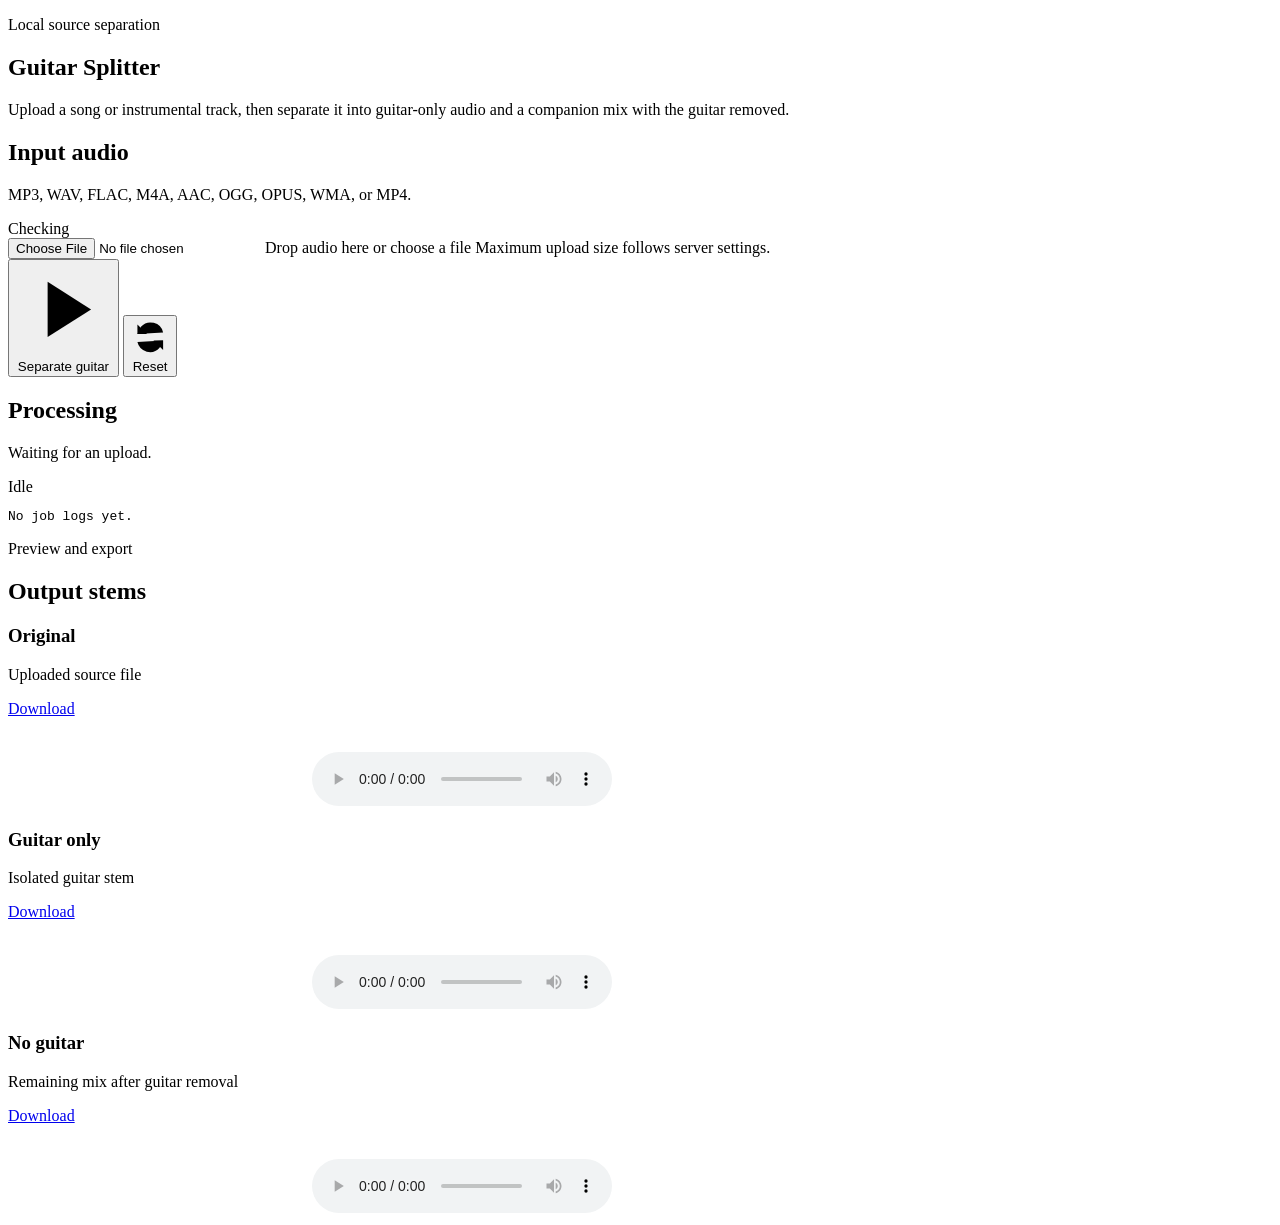
==== frontend/index.html @ 6873198f "separate frontend deployment" ====
<!doctype html>
<html lang="en">
  <head>
    <meta charset="utf-8" />
    <meta name="viewport" content="width=device-width, initial-scale=1" />
    <title>Guitar Splitter</title>
    <link rel="stylesheet" href="/assets/styles.css" />
  </head>
  <body>
    <main class="shell">
      <section class="workspace">
        <div class="intro">
          <p class="eyebrow">Local source separation</p>
          <h1>Guitar Splitter</h1>
          <p class="summary">
            Upload a song or instrumental track, then separate it into guitar-only audio
            and a companion mix with the guitar removed.
          </p>
        </div>

        <section class="panel upload-panel" aria-labelledby="upload-title">
          <div class="panel-heading">
            <div>
              <h2 id="upload-title">Input audio</h2>
              <p>MP3, WAV, FLAC, M4A, AAC, OGG, OPUS, WMA, or MP4.</p>
            </div>
            <div id="healthBadge" class="badge badge-pending">Checking</div>
          </div>

          <form id="uploadForm">
            <label id="dropZone" class="drop-zone" for="audioFile">
              <input id="audioFile" name="audio" type="file" accept="audio/*,video/mp4" />
              <span class="drop-title">Drop audio here or choose a file</span>
              <span id="fileMeta" class="drop-meta">Maximum upload size follows server settings.</span>
            </label>

            <div class="actions">
              <button id="startButton" class="primary-button" type="submit">
                <svg viewBox="0 0 24 24" aria-hidden="true">
                  <path d="M8 5v14l11-7z"></path>
                </svg>
                Separate guitar
              </button>
              <button id="resetButton" class="ghost-button" type="button">
                <svg viewBox="0 0 24 24" aria-hidden="true">
                  <path d="M4 4v6h6M20 20v-6h-6"></path>
                  <path d="M20 9A8 8 0 0 0 6.2 5.5L4 10m16 4-2.2 4.5A8 8 0 0 1 4 15"></path>
                </svg>
                Reset
              </button>
            </div>
          </form>
        </section>

        <section class="panel status-panel" aria-labelledby="status-title">
          <div class="panel-heading compact">
            <div>
              <h2 id="status-title">Processing</h2>
              <p id="statusText">Waiting for an upload.</p>
            </div>
            <div id="jobBadge" class="badge">Idle</div>
          </div>
          <div class="progress-track" aria-hidden="true">
            <div id="progressBar" class="progress-bar"></div>
          </div>
          <pre id="logOutput" class="log-output">No job logs yet.</pre>
        </section>
      </section>

      <section class="results" aria-labelledby="results-title">
        <div class="results-heading">
          <div>
            <p class="eyebrow">Preview and export</p>
            <h2 id="results-title">Output stems</h2>
          </div>
        </div>

        <div class="track-grid">
          <article class="track">
            <div class="track-top">
              <div>
                <h3>Original</h3>
                <p>Uploaded source file</p>
              </div>
              <a id="downloadOriginal" class="download-link is-disabled" href="#" aria-disabled="true">Download</a>
            </div>
            <canvas id="waveOriginal" class="waveform" height="88"></canvas>
            <audio id="audioOriginal" controls></audio>
          </article>

          <article class="track">
            <div class="track-top">
              <div>
                <h3>Guitar only</h3>
                <p>Isolated guitar stem</p>
              </div>
              <a id="downloadGuitar" class="download-link is-disabled" href="#" aria-disabled="true">Download</a>
            </div>
            <canvas id="waveGuitar" class="waveform" height="88"></canvas>
            <audio id="audioGuitar" controls></audio>
          </article>

          <article class="track">
            <div class="track-top">
              <div>
                <h3>No guitar</h3>
                <p>Remaining mix after guitar removal</p>
              </div>
              <a id="downloadNoGuitar" class="download-link is-disabled" href="#" aria-disabled="true">Download</a>
            </div>
            <canvas id="waveNoGuitar" class="waveform" height="88"></canvas>
            <audio id="audioNoGuitar" controls></audio>
          </article>
        </div>
      </section>
    </main>

    <script src="/assets/app.js" defer></script>
  </body>
</html>
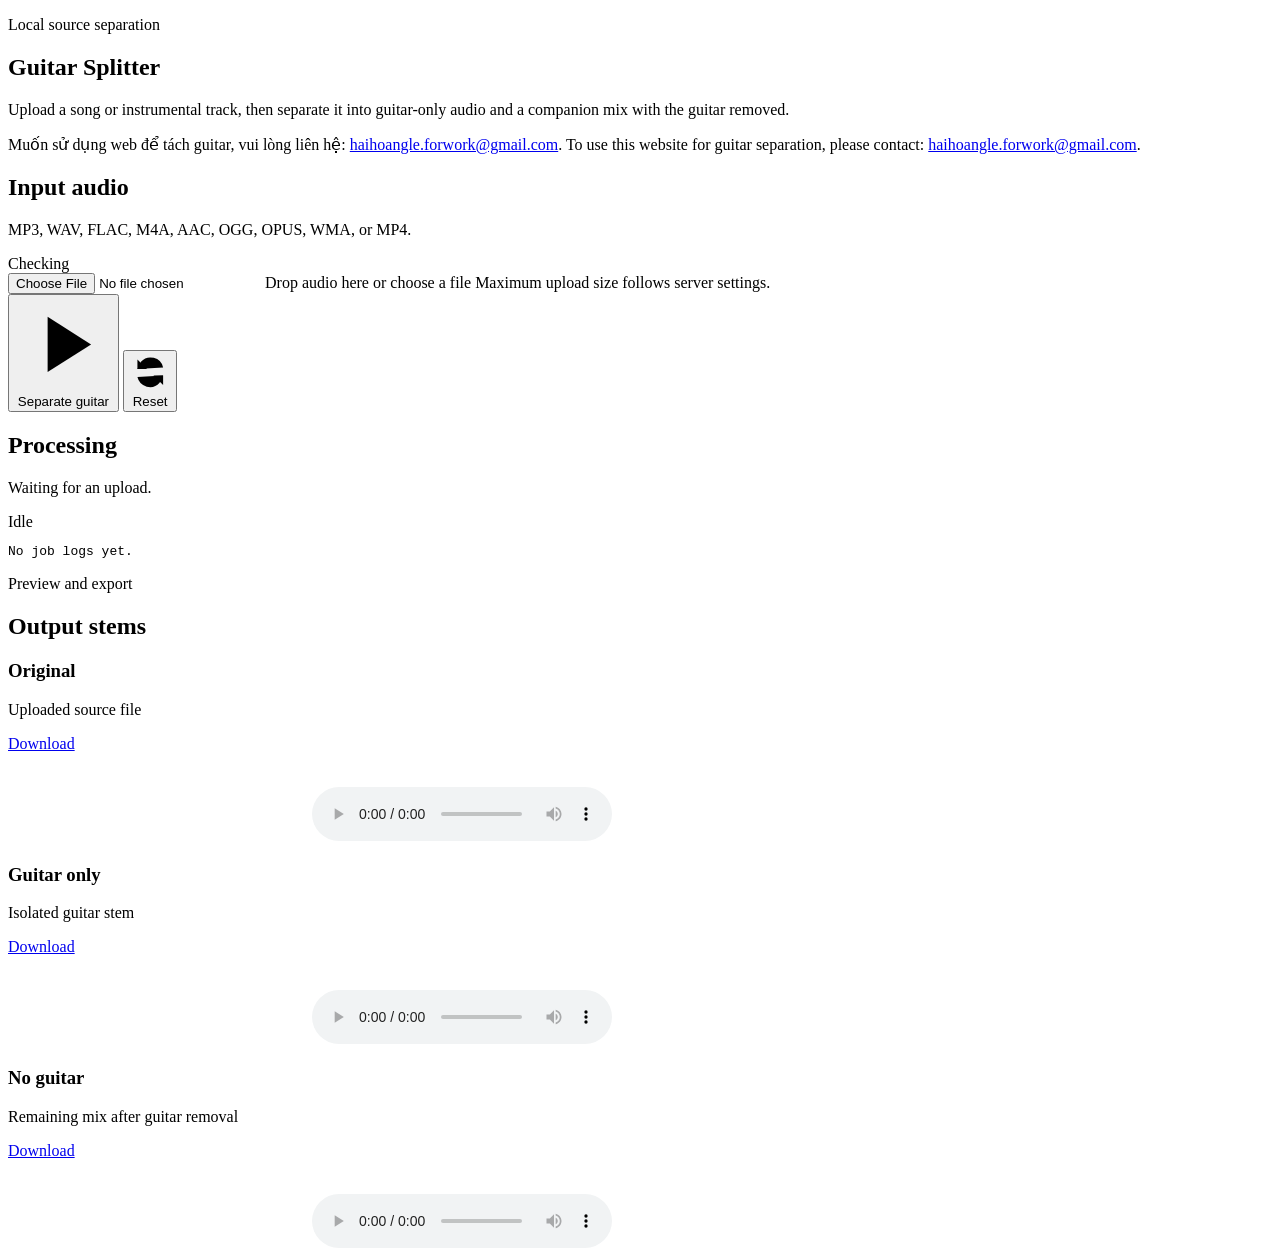
==== commit e165545b: "add contact notice to frontend" ====
--- a/frontend/index.html
+++ b/frontend/index.html
@@ -15,6 +15,12 @@
           <p class="summary">
             Upload a song or instrumental track, then separate it into guitar-only audio
             and a companion mix with the guitar removed.
+          </p>
+          <p class="contact-note">
+            Muốn sử dụng web để tách guitar, vui lòng liên hệ:
+            <a href="mailto:haihoangle.forwork@gmail.com">haihoangle.forwork@gmail.com</a>.
+            To use this website for guitar separation, please contact:
+            <a href="mailto:haihoangle.forwork@gmail.com">haihoangle.forwork@gmail.com</a>.
           </p>
         </div>
 
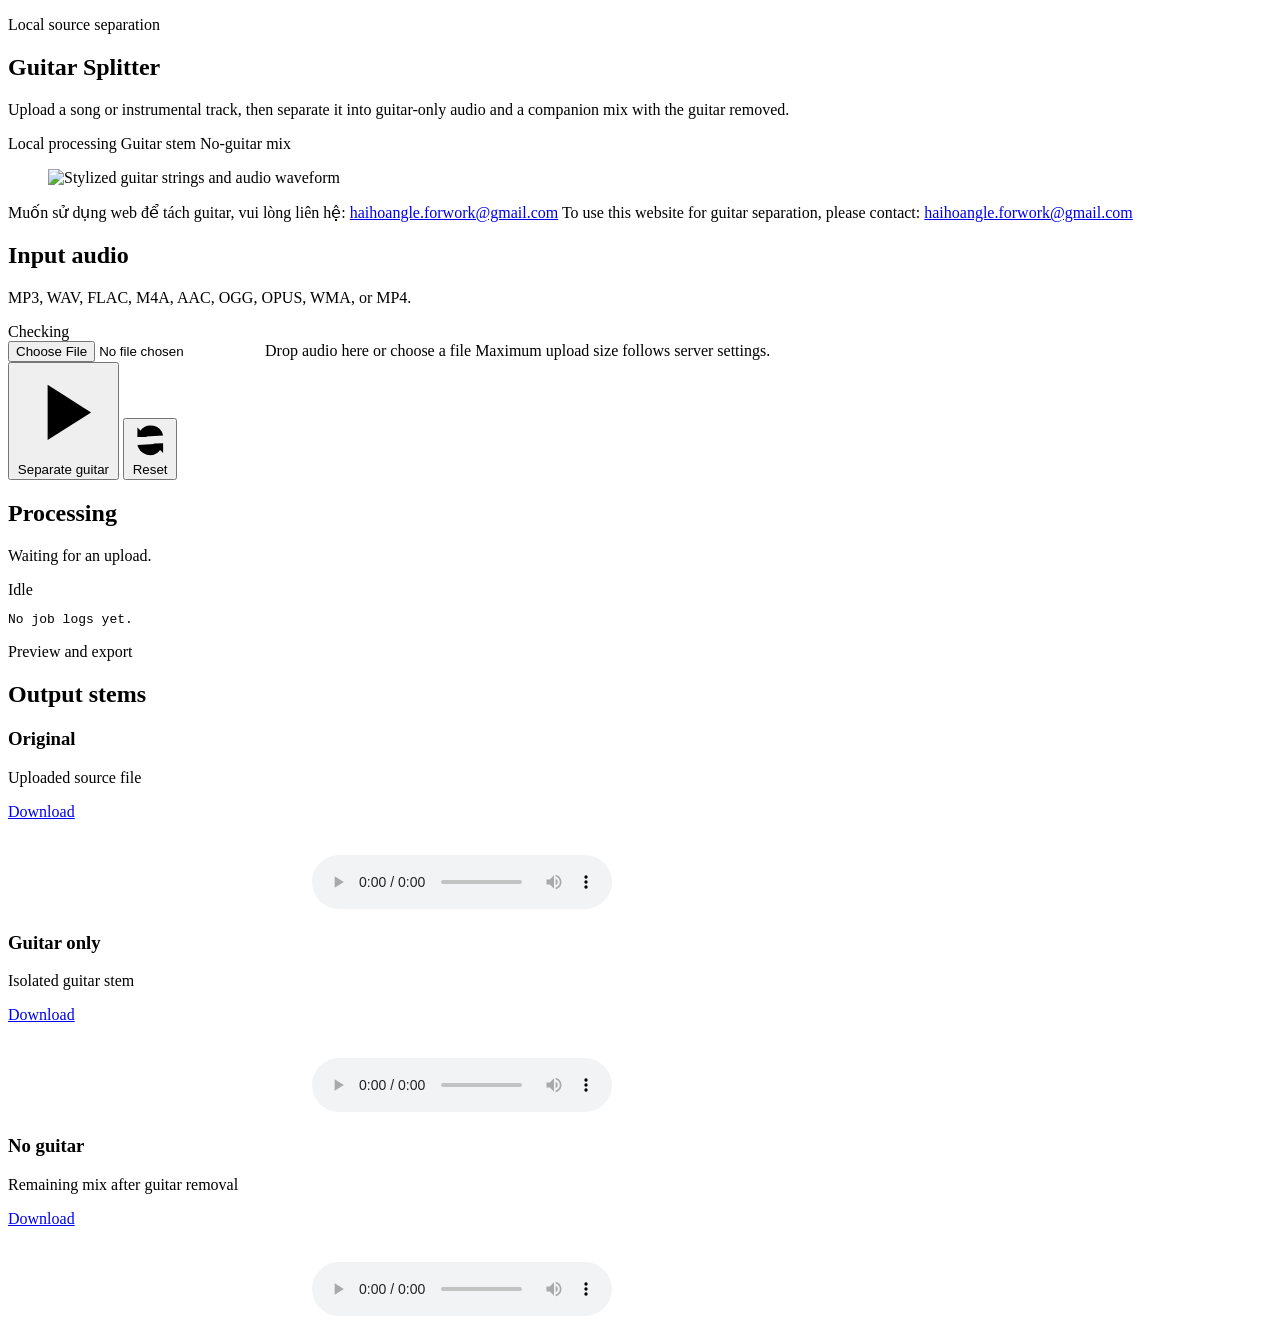
==== commit a4b1dcf1: "polish frontend visual design" ====
--- a/frontend/index.html
+++ b/frontend/index.html
@@ -16,11 +16,19 @@
             Upload a song or instrumental track, then separate it into guitar-only audio
             and a companion mix with the guitar removed.
           </p>
+          <div class="hero-points" aria-label="Supported workflow highlights">
+            <span>Local processing</span>
+            <span>Guitar stem</span>
+            <span>No-guitar mix</span>
+          </div>
+          <figure class="hero-media">
+            <img src="/assets/studio-wave.png" alt="Stylized guitar strings and audio waveform" />
+          </figure>
           <p class="contact-note">
-            Muốn sử dụng web để tách guitar, vui lòng liên hệ:
-            <a href="mailto:haihoangle.forwork@gmail.com">haihoangle.forwork@gmail.com</a>.
-            To use this website for guitar separation, please contact:
-            <a href="mailto:haihoangle.forwork@gmail.com">haihoangle.forwork@gmail.com</a>.
+            <span>Muốn sử dụng web để tách guitar, vui lòng liên hệ:</span>
+            <a href="mailto:haihoangle.forwork@gmail.com">haihoangle.forwork@gmail.com</a>
+            <span>To use this website for guitar separation, please contact:</span>
+            <a href="mailto:haihoangle.forwork@gmail.com">haihoangle.forwork@gmail.com</a>
           </p>
         </div>
 
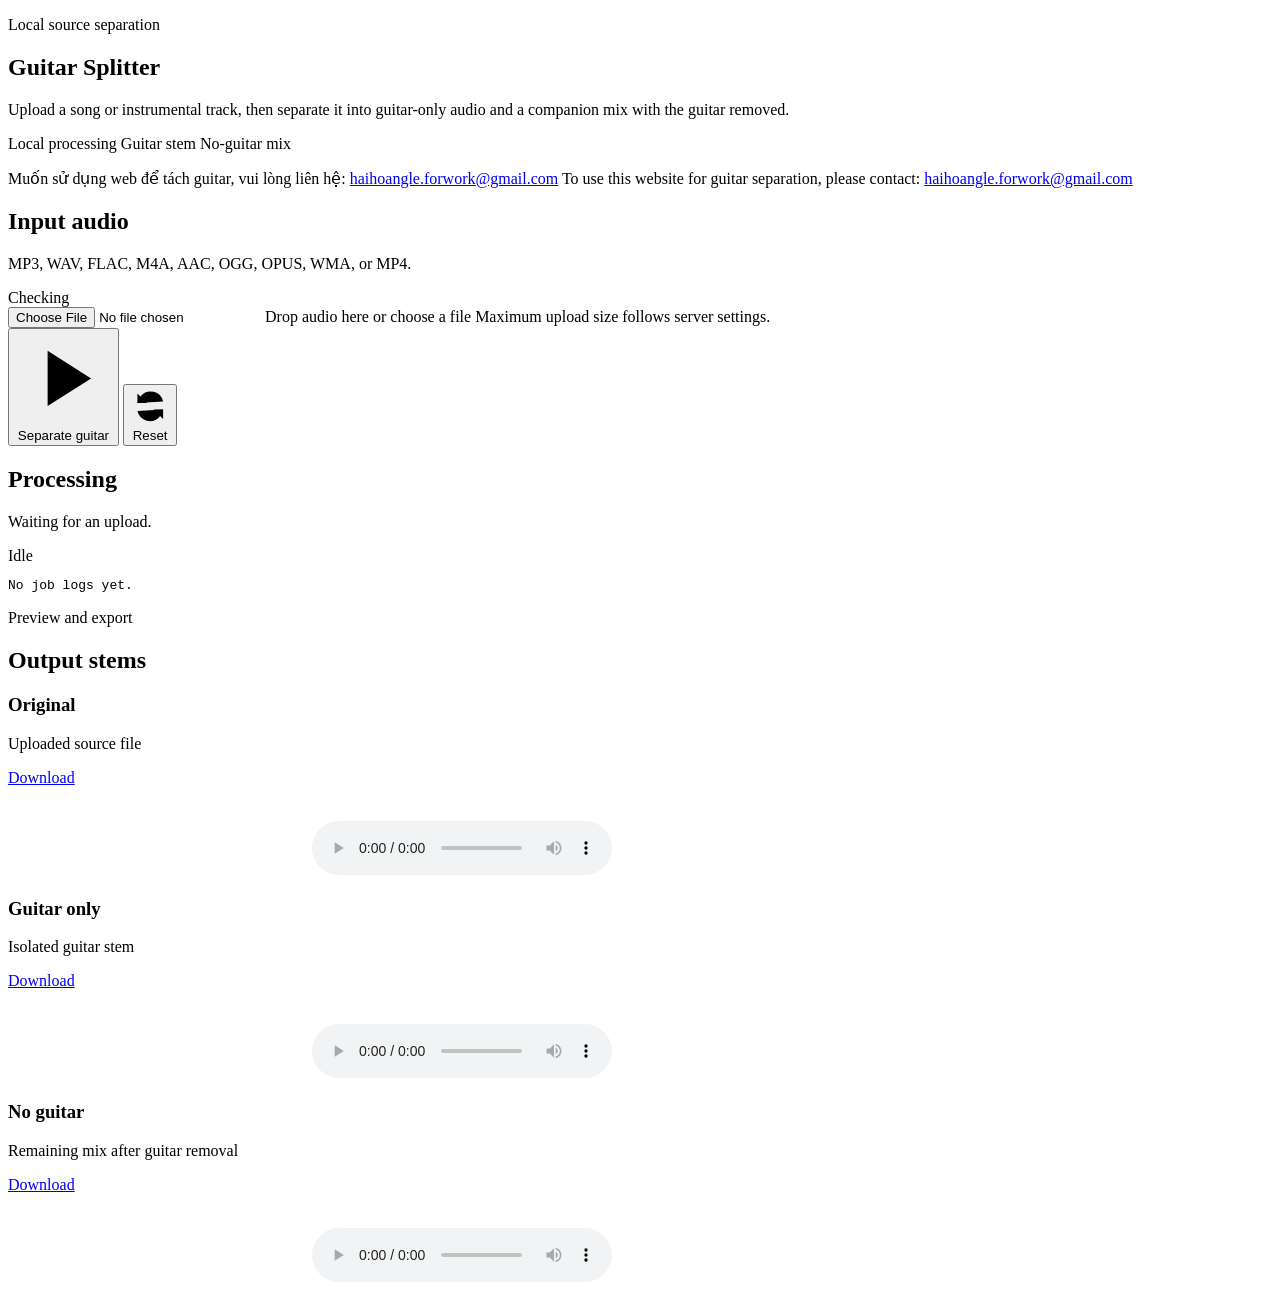
==== commit 6eb888d9: "remove hero artwork" ====
--- a/frontend/index.html
+++ b/frontend/index.html
@@ -21,9 +21,7 @@
             <span>Guitar stem</span>
             <span>No-guitar mix</span>
           </div>
-          <figure class="hero-media">
-            <img src="/assets/studio-wave.png" alt="Stylized guitar strings and audio waveform" />
-          </figure>
+
           <p class="contact-note">
             <span>Muốn sử dụng web để tách guitar, vui lòng liên hệ:</span>
             <a href="mailto:haihoangle.forwork@gmail.com">haihoangle.forwork@gmail.com</a>
